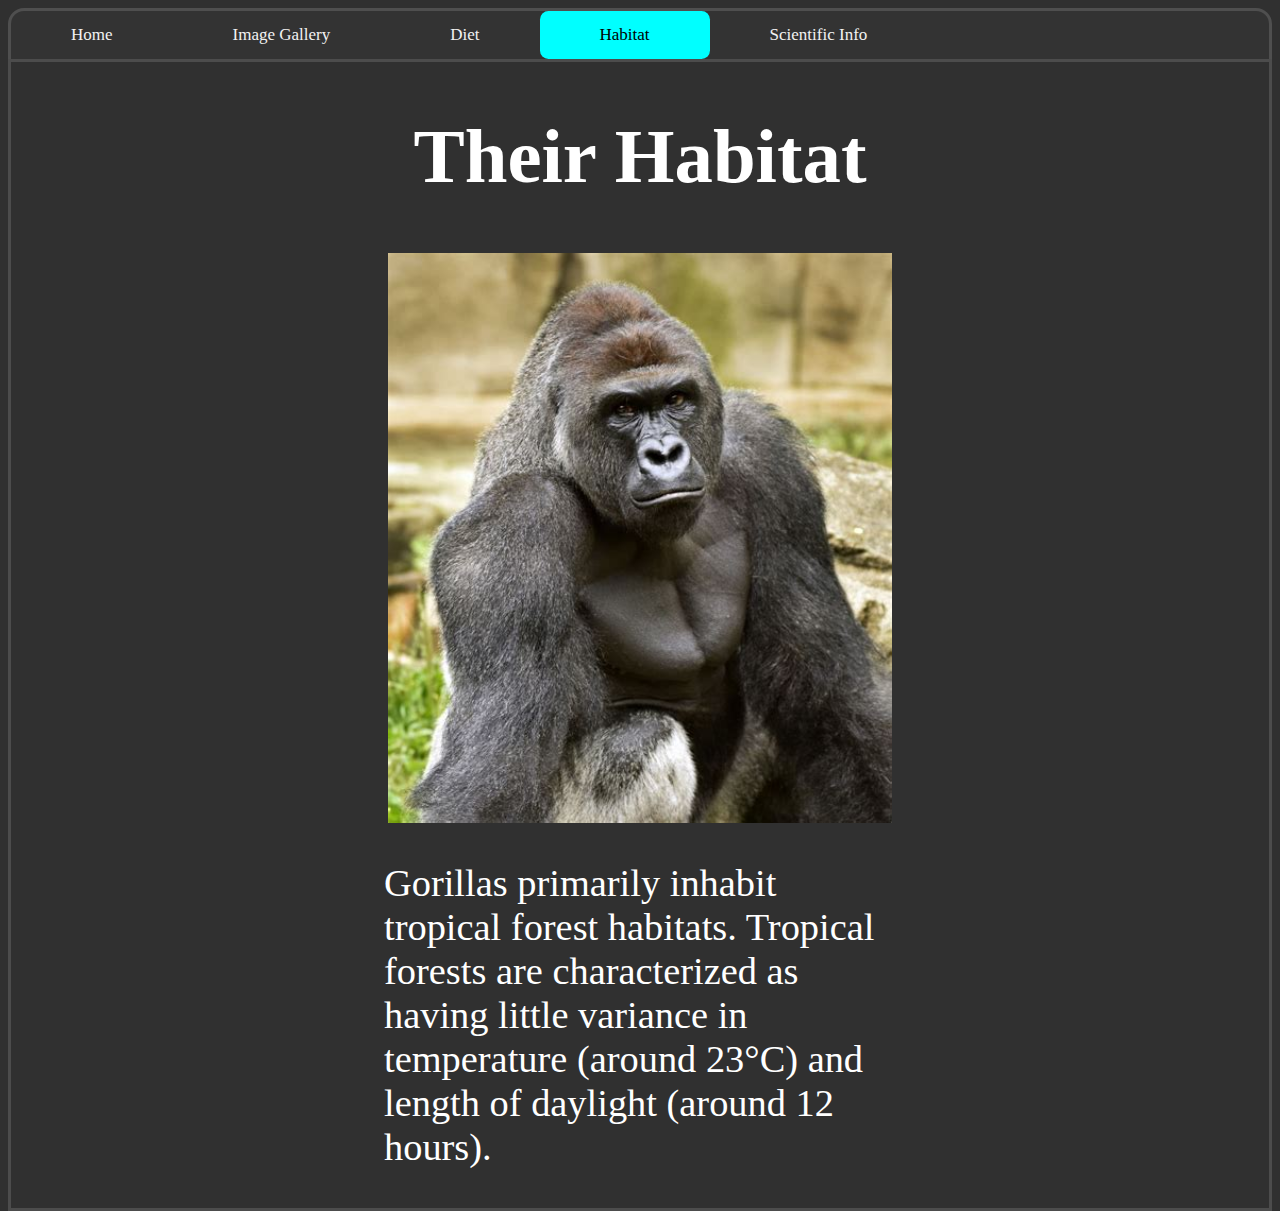
==== sub-html-pages/hobbies.html @ 6fa2d6ee "Deleted accidental folder" ====
<!DOCTYPE html>
<html lang="en">

<head>
    <meta charset="UTF-8">
    <meta http-equiv="X-UA-Compatible" content="IE=edge">
    <meta name="viewport" content="width=device-width, initial-scale=1.0">
    <title>Hobbies</title>
    <link rel="stylesheet" href="../style.css">
</head>

<body>
    <!-- Navigation bar -->
    <div class="topnav">
        <a href="../index.html">Home</a>
        <a href="resume-website-copy.html">Image Gallery</a>
        <a href="occupations.html">Diet</a>
        <a class="active" href="hobbies.html">Habitat</a>
        <a href="adventures.html">Scientific Info</a>
    </div>

    <!-- Page content -->
    <div class="hobbies-page">
        <h1>Their Habitat</h1>
        <img alt="" src="../background-images/hobbies.jpg">
        <div class="hobbies-page-text">
            <p>Gorillas primarily inhabit tropical forest habitats. Tropical forests are characterized as having little variance in temperature (around 23°C) and length of daylight (around 12 hours).</p>
        </div>
    </div>
</body>

</html>
---- style.css ----
body, html{
    height: 100%;
    background-color: rgb(48,48,48);
}

/* Navigation bar styling */
.topnav {
    background-color: #333;
    overflow: hidden;
    border: rgba(255, 255, 255, 0.137) solid;
    border-top-left-radius: 1em;
    border-top-right-radius: 1em;
    border-bottom: transparent;
}
  
  .topnav a {
    float: left;
    color: #f2f2f2;
    padding: 14px 60px;
    border-radius: 0.5em;
    text-decoration: none;
    font-size: 17px;
}
  
  .topnav a:hover {
    background-color: #ddd;
    color: black;
  }
  
  .topnav a.active {
    background-color: aqua;
    color: black;
  }

/* Home page content/div organizer + background images */
div#hero-header,
div#occupations-info,
div#hobbies-info,
div#adventures-info,
div#one
{
    height: 100%;
    margin-bottom: 20pt;
    background-position: center;
    background-repeat: no-repeat;
    background-size: cover;
    position: relative;
    border: rgba(255, 255, 255, 0.137) solid; 
}

div#hero-header{
    background-image: linear-gradient(rgb(0,0,0,0.5), rgba(0,0,0,0.5)), url("background-images/CAT.jpg");
}

div#occupations-info{
    background-image: linear-gradient(rgb(0,0,0,0.5), rgba(0,0,0,0.5)), url("background-images/occupations.jpg");
}

div#hobbies-info{
    background-image: linear-gradient(rgb(0,0,0,0.5), rgba(0,0,0,0.5)), url("background-images/hobbies.jpg");
}

div#adventures-info{
    background-image: linear-gradient(rgb(0,0,0,0.5), rgba(0,0,0,0.5)), url("background-images/adventures.jpg");
}

div#hero-text,
div#occupations-info-text,
div#hobbies-info-text,
div#adventures-info-text{
    position: absolute;
    font-size: 4vw;
    color: white;
}

div#hero-text{
    top: 10%;
    left: 3%;
}

div#occupations-info-text,
div#hobbies-info-text,
div#adventures-info-text{
    left: 3%;
}

/* Sub pages content organizer */
.occupations-page,
.hobbies-page,
.adventures-page{
    display: flex;
    flex-direction: column;
    font-size: 3vw;
    align-items: center;
    border: rgba(255, 255, 255, 0.137) solid; 
}

.occupations-page-text,
.hobbies-page-text,
.adventures-page-text{
    width: 40vw;
    text-align: left;
    color: white;
}

.occupations-page img,
.hobbies-page img,
.adventures-page img{
    width: 40%; 
}

a{
    color: aqua;
    text-decoration: none;
}

a:hover{
    color: rgb(0, 140, 255);
}

h1{
    color: white;   
}
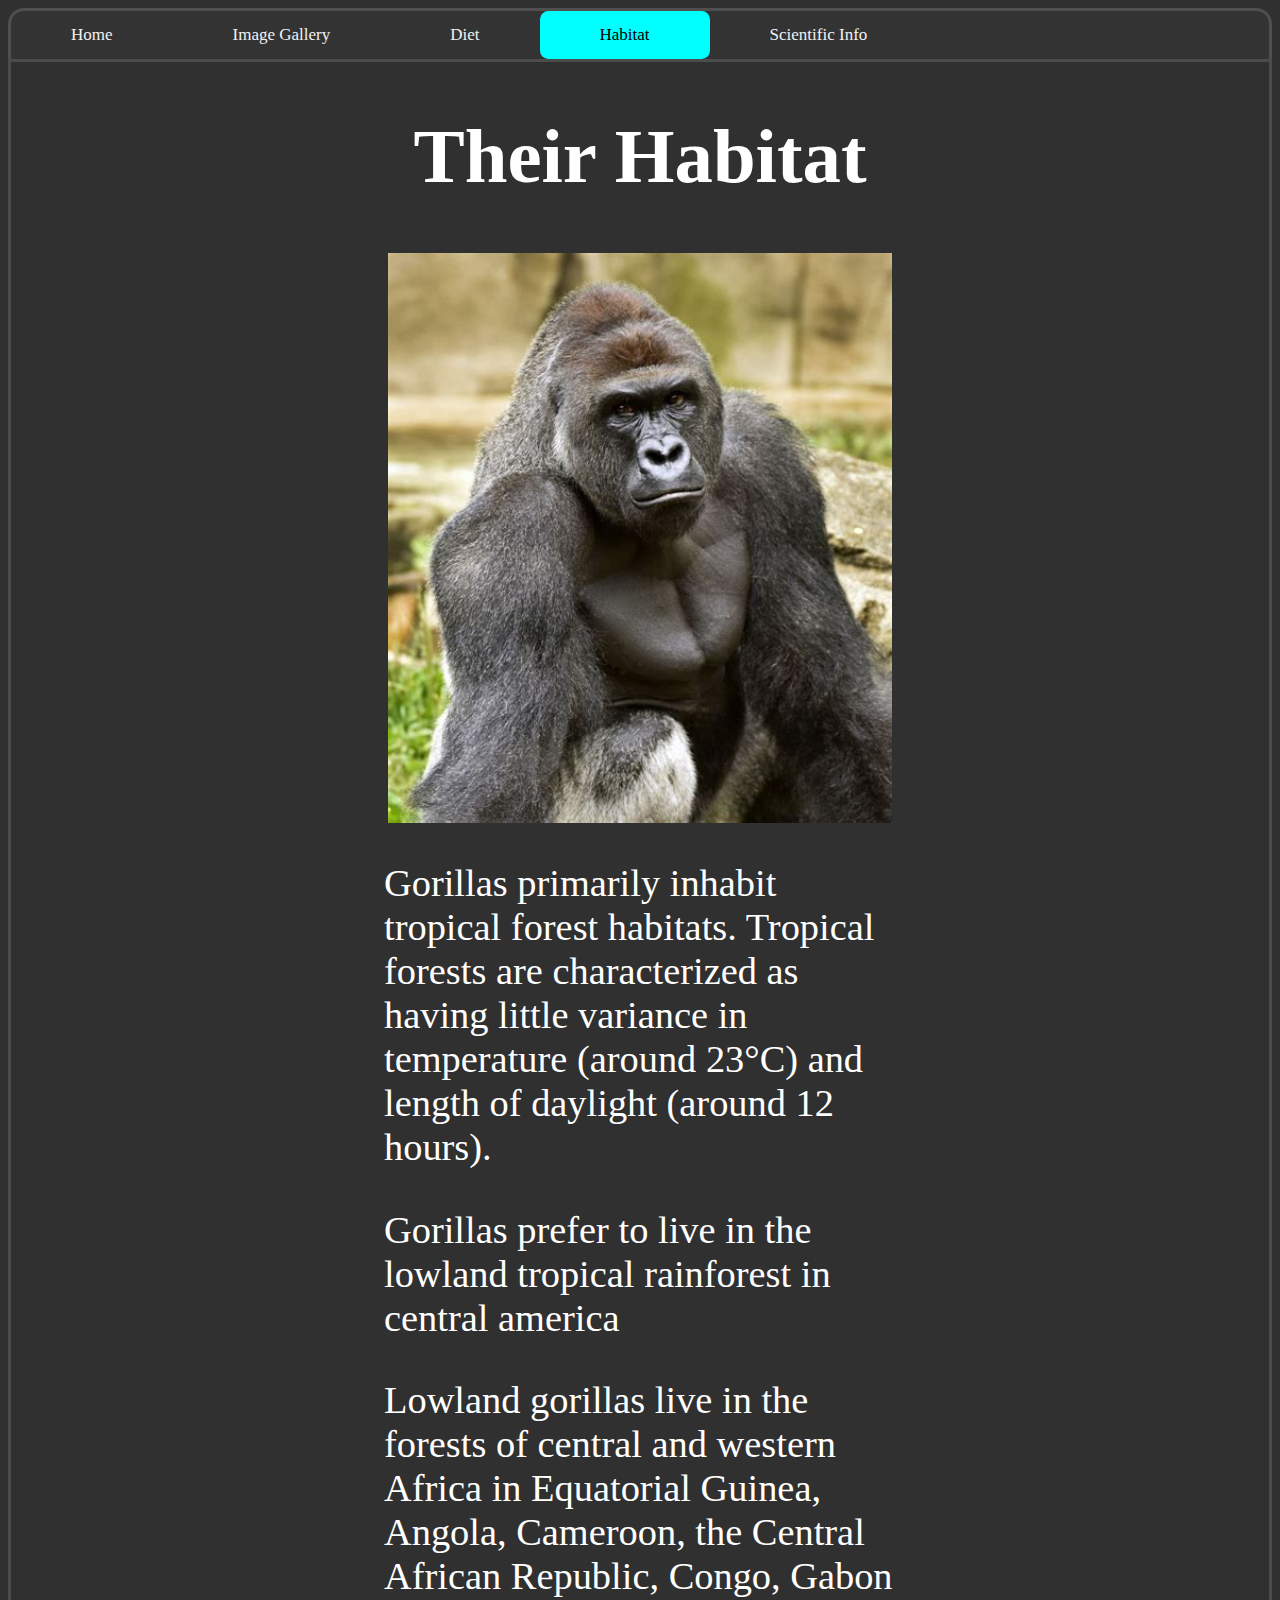
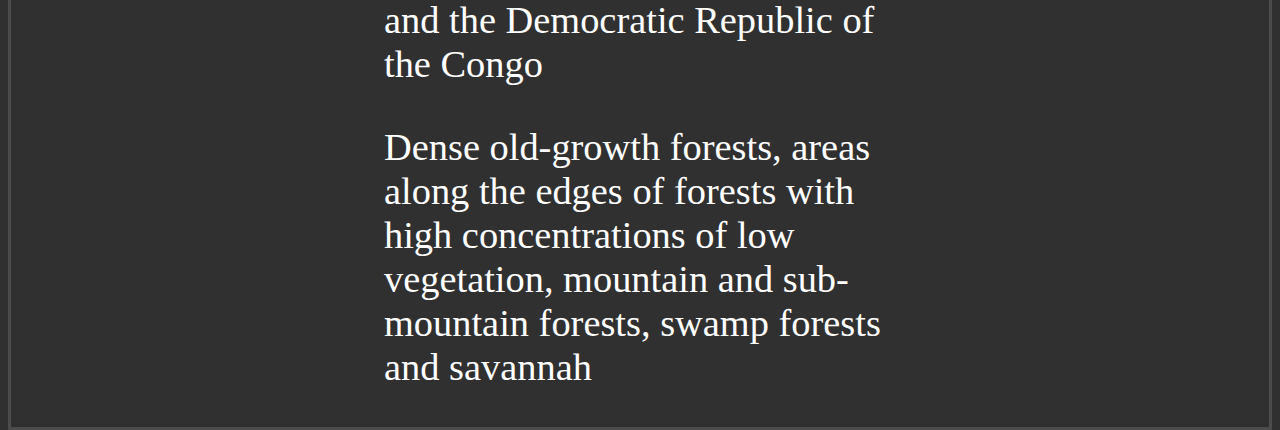
==== commit 78c4c77a: "Update hobbies.html" ====
--- a/sub-html-pages/hobbies.html
+++ b/sub-html-pages/hobbies.html
@@ -5,7 +5,7 @@
     <meta charset="UTF-8">
     <meta http-equiv="X-UA-Compatible" content="IE=edge">
     <meta name="viewport" content="width=device-width, initial-scale=1.0">
-    <title>Hobbies</title>
+    <title>Habitat</title>
     <link rel="stylesheet" href="../style.css">
 </head>
 
@@ -25,6 +25,12 @@
         <img alt="" src="../background-images/hobbies.jpg">
         <div class="hobbies-page-text">
             <p>Gorillas primarily inhabit tropical forest habitats. Tropical forests are characterized as having little variance in temperature (around 23°C) and length of daylight (around 12 hours).</p>
+            <p>Gorillas prefer to live in the lowland tropical rainforest in central america 
+            </p>
+            <p>Lowland gorillas live in the forests of central and western Africa in Equatorial Guinea, Angola, Cameroon, the Central African Republic, Congo, Gabon and the Democratic Republic of the Congo
+            </p>
+            <p>Dense old-growth forests, areas along the edges of forests with high concentrations of low vegetation, mountain and sub-mountain forests, swamp forests and savannah
+            </p>
         </div>
     </div>
 </body>
